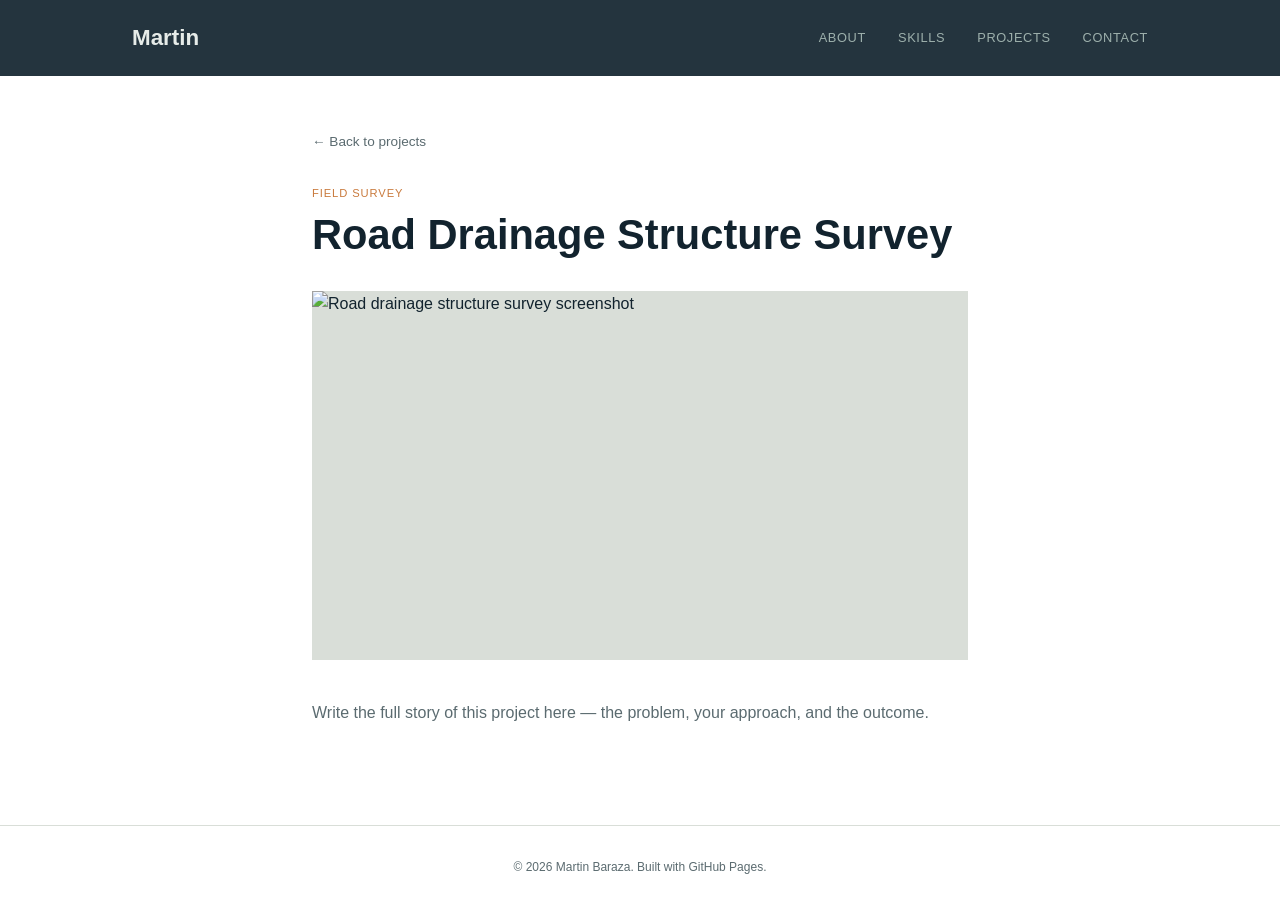
==== projects/drainage-survey.html @ 34f5ecbc "Full Portfolio hero, about, skills, projects, contact, 404 page" ====
<!DOCTYPE html>
<html lang="en">
<head>
  <meta charset="UTF-8">
  <meta name="viewport" content="width=device-width, initial-scale=1.0">
  <title>Road Drainage Structure Survey — Martin Baraza</title>
  <link rel="icon" href="../images/favicon.svg" type="image/svg+xml">
  <link rel="stylesheet" href="../css/style.css">
</head>
<body>

  <header class="site-nav">
    <div class="nav-inner">
      <a href="../index.html" class="nav-mark">Martin</a>
      <nav class="nav-links">
        <a href="../index.html#about">About</a>
        <a href="../index.html#skills">Skills</a>
        <a href="../index.html#projects">Projects</a>
        <a href="../index.html#contact">Contact</a>
      </nav>
    </div>
  </header>

  <main class="project-detail">

    <a href="../index.html#projects" class="back-link">← Back to projects</a>

    <p class="project-tag">Field Survey</p>
    <h1 class="project-detail-title">Road Drainage Structure Survey</h1>

    <div class="project-detail-thumb">
      <img src="../images/projects/drainage-survey.jpg" alt="Road drainage structure survey screenshot">
    </div>

    <div class="project-detail-body">
      <p>Write the full story of this project here — the problem, your approach, and the outcome.</p>
    </div>

  </main>

  <footer class="site-footer">
    <p>&copy; 2026 Martin Baraza. Built with GitHub Pages.</p>
  </footer>

</body>
</html>
---- css/style.css ----
@media (prefers-reduced-motion: reduce) {
  html {
    scroll-behavior: auto;
  }
}

html {
  scroll-behavior: smooth;
}

* {
  box-sizing: border-box;
  margin: 0;
  padding: 0;
}

body {
  font-family: -apple-system, sans-serif;
  color: #12232E;
  line-height: 1.6;
}

a {
  color: inherit;
}

section[id] {
  scroll-margin-top: 90px;
}

.site-nav {
  position: fixed;
  top: 0;
  left: 0;
  right: 0;
  z-index: 100;
  background: rgba(18, 35, 46, 0.92);
  backdrop-filter: blur(8px);
}

.nav-inner {
  max-width: 1080px;
  margin: 0 auto;
  padding: 1.25rem 2rem;
  display: flex;
  align-items: center;
  justify-content: space-between;
}

.nav-mark {
  font-size: 1.4rem;
  font-weight: 600;
  color: #E7ECE9;
  text-decoration: none;
}

.nav-links {
  display: flex;
  gap: 2rem;
}

.nav-links a {
  font-size: 0.8rem;
  letter-spacing: 0.05em;
  text-transform: uppercase;
  text-decoration: none;
  color: #9DB0AC;
}

.hero {
  min-height: 100vh;
  background: #12232E;
  display: flex;
  flex-direction: column;
  justify-content: center;
  padding: 6rem 2rem 2rem;
}

.coord-readout {
  font-size: 0.75rem;
  letter-spacing: 0.1em;
  color: #C97A3D;
  margin-bottom: 1.5rem;
}

.hero-name {
  font-size: clamp(3rem, 10vw, 6rem);
  line-height: 0.95;
  color: #E7ECE9;
  margin-bottom: 0.75rem;
}

.hero-role {
  font-size: clamp(1.1rem, 2vw, 1.4rem);
  font-weight: 600;
  color: #1E6E62;
  margin-bottom: 1.25rem;
}

.hero-line {
  max-width: 34rem;
  font-size: 1.05rem;
  color: #9DB0AC;
}

.about {
  max-width: 1080px;
  margin: 0 auto;
  padding: 5rem 2rem;
  display: flex;
  gap: 3rem;
}

.about-photo {
  width: 280px;
  flex-shrink: 0;
}

.about-photo img {
  width: 100%;
  aspect-ratio: 4 / 5;
  object-fit: cover;
  display: block;
}

.section-eyebrow {
  font-size: 0.8rem;
  letter-spacing: 0.1em;
  text-transform: uppercase;
  color: #C97A3D;
  margin-bottom: 1rem;
}

.about-heading {
  font-size: clamp(1.6rem, 3vw, 2.2rem);
  line-height: 1.25;
  margin-bottom: 1.5rem;
}

.about-text {
  color: #5B6B70;
  max-width: 38rem;
  margin-bottom: 1.25rem;
}

.fact-strip {
  display: flex;
  flex-wrap: wrap;
  gap: 1.5rem;
  margin-top: 2rem;
  padding-top: 2rem;
}

/* TODO: revisit mobile layout — photo size, nav spacing */
@media (max-width: 800px) {
  .about {
    flex-direction: column;
  }

  .about-photo {
    width: 200px;
  }

  .nav-links {
    gap: 1rem;
  }

  .nav-links a {
    font-size: 0.7rem;
  }

  .skills-grid {
    grid-template-columns: repeat(2, 1fr);
  }

  .projects-grid {
    grid-template-columns: 1fr;
  }
}

/* TODO: revisit contour line opacity/shape and scroll cue styling */
.hero {
  position: relative;
  overflow: hidden;
}

.contour-field {
  position: absolute;
  inset: 0;
  z-index: 0;
  opacity: 0.5;
}

.contour-field svg {
  width: 100%;
  height: 100%;
}

.contour {
  fill: none;
  stroke: #1E6E62;
  stroke-width: 1.2;
  opacity: 0.55;
}

.coord-readout,
.hero-name,
.hero-role,
.hero-line,
.scroll-cue {
  position: relative;
  z-index: 1;
}

.hero-line {
  margin-bottom: 3.5rem;
}

.scroll-cue {
  display: inline-flex;
  align-items: center;
  gap: 0.75rem;
  text-decoration: none;
  font-size: 0.68rem;
  letter-spacing: 0.15em;
  color: #9DB0AC;
}

.scroll-cue-line {
  width: 32px;
  height: 1px;
  background: #9DB0AC;
  position: relative;
  overflow: hidden;
}

.scroll-cue-line::after {
  content: '';
  position: absolute;
  left: -100%;
  top: 0;
  width: 100%;
  height: 100%;
  background: #C97A3D;
  animation: cue-slide 2.2s ease-in-out infinite;
}

@keyframes cue-slide {
  0% { left: -100%; }
  50% { left: 0%; }
  100% { left: 100%; }
}

.scale-bar {
  max-width: 1080px;
  margin: 0 auto;
  padding: 1.75rem 2rem;
  display: flex;
  align-items: center;
  gap: 1.25rem;
}

.scale-ticks {
  display: flex;
  max-width: 220px;
  flex: 1;
}

.scale-ticks span {
  flex: 1;
  height: 6px;
  border-left: 1px solid #12232E;
  border-right: 1px solid #12232E;
}

.scale-ticks span:nth-child(odd) {
  background: #12232E;
}

.scale-label {
  font-size: 0.65rem;
  letter-spacing: 0.1em;
  color: #5B6B70;
  white-space: nowrap;
}

.skills {
  max-width: 1080px;
  margin: 0 auto;
  padding: 5rem 2rem;
  border-top: 1px solid #D9DED8;
}

.skills-heading {
  font-size: clamp(1.6rem, 3vw, 2.2rem);
  line-height: 1.25;
  max-width: 30rem;
  margin-bottom: 3rem;
}

.skills-grid {
  display: grid;
  grid-template-columns: repeat(4, 1fr);
  gap: 2rem;
}

.skill-group-title {
  font-size: 0.85rem;
  letter-spacing: 0.05em;
  text-transform: uppercase;
  color: #1E6E62;
  margin-bottom: 1rem;
}

.skill-list {
  list-style: none;
}

.skill-list li {
  font-size: 0.9rem;
  color: #5B6B70;
  padding: 0.4rem 0;
  border-top: 1px solid #D9DED8;
}

.skill-list li:first-child {
  border-top: none;
}

.projects {
  max-width: 1080px;
  margin: 0 auto;
  padding: 5rem 2rem;
  border-top: 1px solid #D9DED8;
}

.projects-heading {
  font-size: clamp(1.6rem, 3vw, 2.2rem);
  line-height: 1.25;
  max-width: 30rem;
  margin-bottom: 3rem;
}

.projects-grid {
  display: grid;
  grid-template-columns: repeat(3, 1fr);
  gap: 2rem;
}

.project-card {
  text-decoration: none;
  color: inherit;
  display: block;
}

.project-thumb {
  width: 100%;
  aspect-ratio: 4 / 3;
  overflow: hidden;
  background: #D9DED8;
  margin-bottom: 1rem;
}

.project-thumb img {
  width: 100%;
  height: 100%;
  object-fit: cover;
  display: block;
  transition: transform 0.3s ease;
}

.project-card:hover .project-thumb img {
  transform: scale(1.04);
}

.project-tag {
  font-size: 0.7rem;
  letter-spacing: 0.08em;
  text-transform: uppercase;
  color: #C97A3D;
  margin-bottom: 0.5rem;
}

.project-title {
  font-size: 1.1rem;
  margin-bottom: 0.5rem;
}

.project-summary {
  font-size: 0.88rem;
  color: #5B6B70;
}

.contact {
  max-width: 1080px;
  margin: 0 auto;
  padding: 5rem 2rem 7rem;
  border-top: 1px solid #D9DED8;
}

.contact-heading {
  font-size: clamp(1.6rem, 3vw, 2.2rem);
  line-height: 1.25;
  max-width: 30rem;
  margin-bottom: 1rem;
}

.contact-line {
  color: #5B6B70;
  max-width: 32rem;
  margin-bottom: 2.5rem;
}

.contact-links {
  display: flex;
  gap: 2rem;
  flex-wrap: wrap;
}

.contact-link {
  font-size: 0.95rem;
  text-decoration: none;
  color: #12232E;
  border-bottom: 1px solid #C97A3D;
  padding-bottom: 3px;
  transition: color 0.2s ease;
}

.contact-link:hover {
  color: #C97A3D;
}

.site-footer {
  padding: 2rem;
  text-align: center;
  font-size: 0.75rem;
  color: #5B6B70;
  border-top: 1px solid #D9DED8;
}

.project-detail {
  max-width: 720px;
  margin: 0 auto;
  padding: 8rem 2rem 5rem;
}

.back-link {
  display: inline-block;
  font-size: 0.85rem;
  color: #5B6B70;
  text-decoration: none;
  margin-bottom: 2rem;
}

.project-detail-title {
  font-size: clamp(1.8rem, 4vw, 2.6rem);
  line-height: 1.15;
  margin: 0.5rem 0 2rem;
}

.project-detail-thumb {
  width: 100%;
  aspect-ratio: 16 / 9;
  overflow: hidden;
  background: #D9DED8;
  margin-bottom: 2.5rem;
}

.project-detail-thumb img {
  width: 100%;
  height: 100%;
  object-fit: cover;
  display: block;
}

.project-detail-body p {
  color: #5B6B70;
  margin-bottom: 1.25rem;
  max-width: 60rem;
}

.resume-link {
  display: inline-block;
  font-size: 0.85rem;
  color: #12232E;
  text-decoration: none;
  border-bottom: 1px solid #C97A3D;
  padding-bottom: 3px;
  transition: color 0.2s ease;
}

.resume-link:hover {
  color: #C97A3D;
}

.not-found {
  max-width: 720px;
  margin: 0 auto;
  padding: 10rem 2rem 6rem;
  text-align: center;
}

.not-found-title {
  font-size: clamp(4rem, 12vw, 8rem);
  color: #12232E;
  line-height: 1;
  margin: 1rem 0;
}

.not-found-line {
  color: #5B6B70;
  margin-bottom: 2rem;
}

.pin-graphic {
  width: 190px;
  height: 190px;
  margin: 0 auto 1rem;
  display: block;
}

.search-ring {
  transform-origin: center;
  animation: ring-spin 8s linear infinite;
}

@keyframes ring-spin {
  from { transform: rotate(0deg); }
  to { transform: rotate(360deg); }
}

@media (prefers-reduced-motion: reduce) {
  .search-ring {
    animation: none;
  }
}

.map-frame {
  display: inline-block;
  padding: 1.5rem;
  padding: 1.5rem;
  border: 1px solid #D9DED8;
  background-image:
    linear-gradient(#D9DED8 1px, transparent 1px),
    linear-gradient(90deg, #D9DED8 1px, transparent 1px);
  background-size: 20px 20px;
  background-position: center;
}

.pin-graphic {
  margin: 0;
}

.map-frame {
  position: relative;
}

.compass-rose {
  position: absolute;
  top: 10px;
  left: 12px;
  width: 48px;
  height: 48px;
}

.frame-coord {
  position: absolute;
  bottom: 10px;
  right: 12px;
  font-size: 0.6rem;
  letter-spacing: 0.03em;
  color: #5B6B70;
}
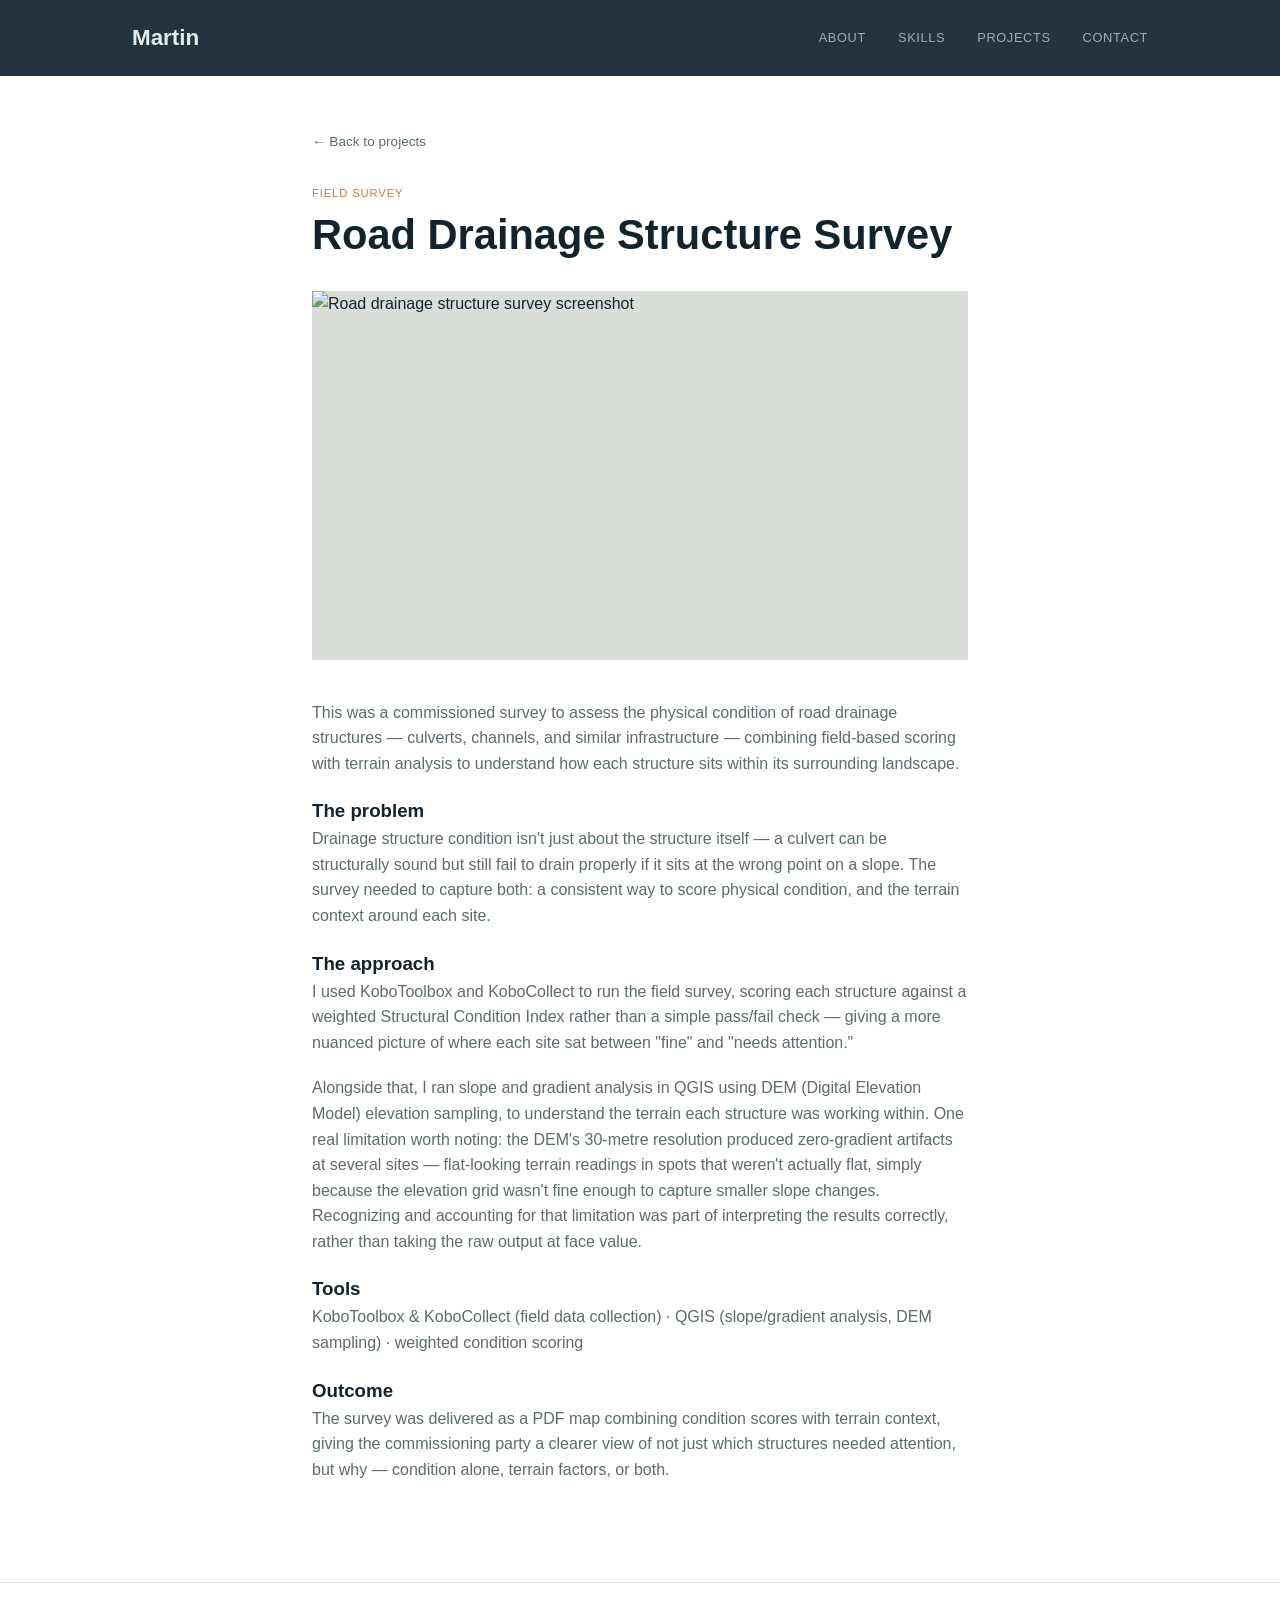
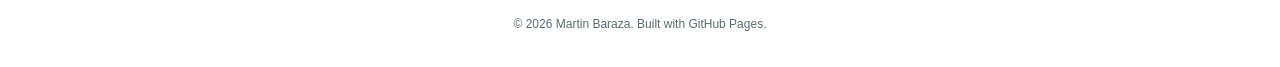
==== commit 5c67bed8: "Changes Add real content to NRW, leaks report, and drainage survey pages" ====
--- a/projects/drainage-survey.html
+++ b/projects/drainage-survey.html
@@ -33,7 +33,20 @@
     </div>
 
     <div class="project-detail-body">
-      <p>Write the full story of this project here — the problem, your approach, and the outcome.</p>
+      <p>This was a commissioned survey to assess the physical condition of road drainage structures — culverts, channels, and similar infrastructure — combining field-based scoring with terrain analysis to understand how each structure sits within its surrounding landscape.</p>
+
+      <h3>The problem</h3>
+      <p>Drainage structure condition isn't just about the structure itself — a culvert can be structurally sound but still fail to drain properly if it sits at the wrong point on a slope. The survey needed to capture both: a consistent way to score physical condition, and the terrain context around each site.</p>
+
+      <h3>The approach</h3>
+      <p>I used KoboToolbox and KoboCollect to run the field survey, scoring each structure against a weighted Structural Condition Index rather than a simple pass/fail check — giving a more nuanced picture of where each site sat between "fine" and "needs attention."</p>
+      <p>Alongside that, I ran slope and gradient analysis in QGIS using DEM (Digital Elevation Model) elevation sampling, to understand the terrain each structure was working within. One real limitation worth noting: the DEM's 30-metre resolution produced zero-gradient artifacts at several sites — flat-looking terrain readings in spots that weren't actually flat, simply because the elevation grid wasn't fine enough to capture smaller slope changes. Recognizing and accounting for that limitation was part of interpreting the results correctly, rather than taking the raw output at face value.</p>
+
+      <h3>Tools</h3>
+      <p>KoboToolbox &amp; KoboCollect (field data collection) · QGIS (slope/gradient analysis, DEM sampling) · weighted condition scoring</p>
+
+      <h3>Outcome</h3>
+      <p>The survey was delivered as a PDF map combining condition scores with terrain context, giving the commissioning party a clearer view of not just which structures needed attention, but why — condition alone, terrain factors, or both.</p>
     </div>
 
   </main>
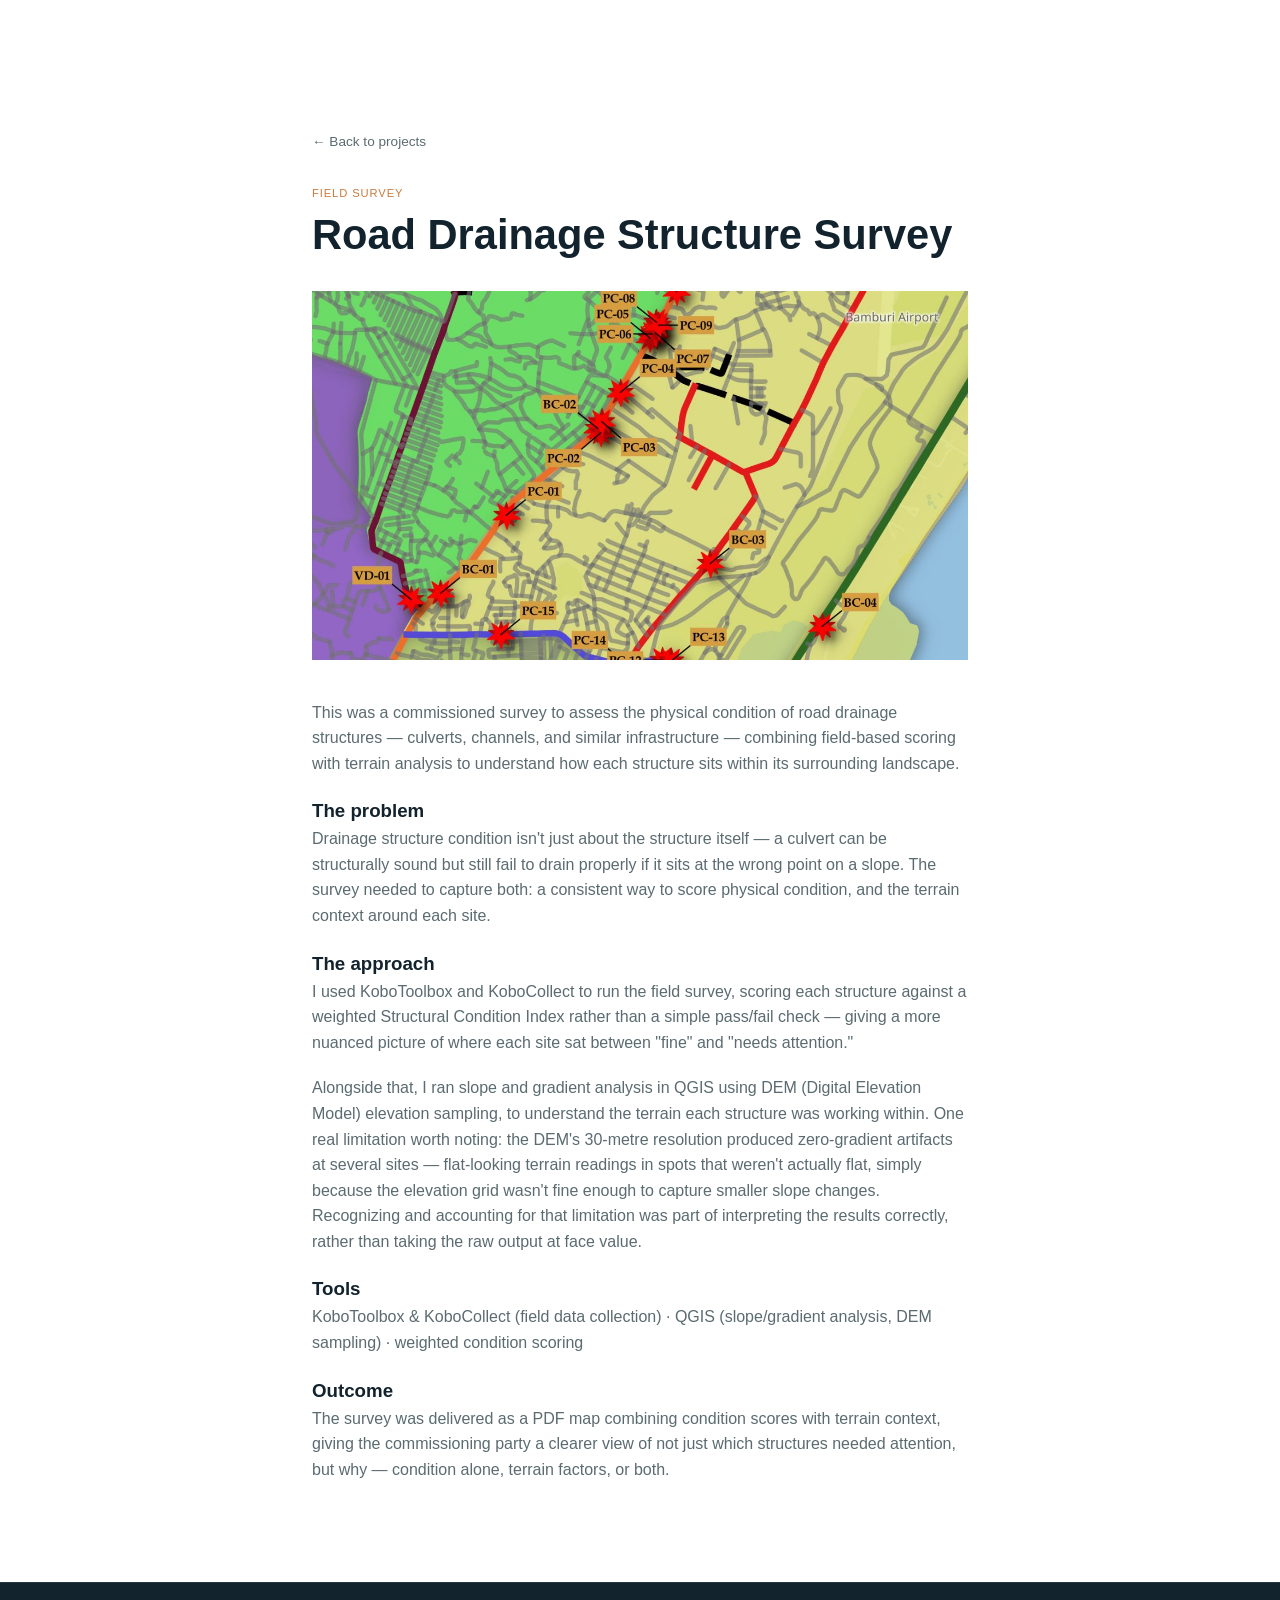
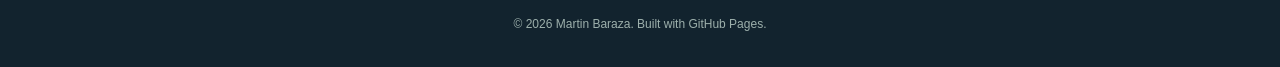
==== commit f6325e56: "9 Oct 2026 made changes in design, added new project data, routine cleaning" ====
--- a/projects/drainage-survey.html
+++ b/projects/drainage-survey.html
@@ -29,7 +29,7 @@
     <h1 class="project-detail-title">Road Drainage Structure Survey</h1>
 
     <div class="project-detail-thumb">
-      <img src="../images/projects/drainage-survey.jpg" alt="Road drainage structure survey screenshot">
+      <img src="../images/drainage-survey.jpg" alt="Road drainage structure survey project card">
     </div>
 
     <div class="project-detail-body">
--- a/css/style.css
+++ b/css/style.css
@@ -1,11 +1,11 @@
+html {
+  scroll-behavior: smooth;
+}
+
 @media (prefers-reduced-motion: reduce) {
   html {
     scroll-behavior: auto;
   }
-}
-
-html {
-  scroll-behavior: smooth;
 }
 
 * {
@@ -15,7 +15,7 @@
 }
 
 body {
-  font-family: -apple-system, sans-serif;
+  font-family: -apple-system, BlinkMacSystemFont, "Segoe UI", Roboto, "Helvetica Neue", Arial, sans-serif;
   color: #12232E;
   line-height: 1.6;
 }
@@ -26,25 +26,6 @@
 
 section[id] {
   scroll-margin-top: 90px;
-}
-
-.site-nav {
-  position: fixed;
-  top: 0;
-  left: 0;
-  right: 0;
-  z-index: 100;
-  background: rgba(18, 35, 46, 0.92);
-  backdrop-filter: blur(8px);
-}
-
-.nav-inner {
-  max-width: 1080px;
-  margin: 0 auto;
-  padding: 1.25rem 2rem;
-  display: flex;
-  align-items: center;
-  justify-content: space-between;
 }
 
 .nav-mark {
@@ -54,29 +35,30 @@
   text-decoration: none;
 }
 
-.nav-links {
-  display: flex;
-  gap: 2rem;
-}
-
 .nav-links a {
   font-size: 0.8rem;
   letter-spacing: 0.05em;
+  padding: 0 0.5em;
   text-transform: uppercase;
   text-decoration: none;
   color: #9DB0AC;
 }
 
 .hero {
+  position: relative;
   min-height: 100vh;
+  min-height: 100svh;
   background: #12232E;
   display: flex;
   flex-direction: column;
   justify-content: center;
   padding: 6rem 2rem 2rem;
+  overflow: hidden;
 }
 
 .coord-readout {
+  position: relative;
+  z-index: 1;
   font-size: 0.75rem;
   letter-spacing: 0.1em;
   color: #C97A3D;
@@ -84,13 +66,17 @@
 }
 
 .hero-name {
-  font-size: clamp(3rem, 10vw, 6rem);
+  position: relative;
+  z-index: 1;
+  font-size: clamp(2.5rem, 10vw, 6rem);
   line-height: 0.95;
   color: #E7ECE9;
   margin-bottom: 0.75rem;
 }
 
 .hero-role {
+  position: relative;
+  z-index: 1;
   font-size: clamp(1.1rem, 2vw, 1.4rem);
   font-weight: 600;
   color: #1E6E62;
@@ -98,6 +84,8 @@
 }
 
 .hero-line {
+  position: relative;
+  z-index: 1;
   max-width: 34rem;
   font-size: 1.05rem;
   color: #9DB0AC;
@@ -143,15 +131,6 @@
   margin-bottom: 1.25rem;
 }
 
-.fact-strip {
-  display: flex;
-  flex-wrap: wrap;
-  gap: 1.5rem;
-  margin-top: 2rem;
-  padding-top: 2rem;
-}
-
-/* TODO: revisit mobile layout — photo size, nav spacing */
 @media (max-width: 800px) {
   .about {
     flex-direction: column;
@@ -161,34 +140,16 @@
     width: 200px;
   }
 
-  .nav-links {
-    gap: 1rem;
-  }
-
   .nav-links a {
     font-size: 0.7rem;
   }
-
-  .skills-grid {
-    grid-template-columns: repeat(2, 1fr);
-  }
-
-  .projects-grid {
-    grid-template-columns: 1fr;
-  }
-}
-
-/* TODO: revisit contour line opacity/shape and scroll cue styling */
-.hero {
-  position: relative;
-  overflow: hidden;
 }
 
 .contour-field {
   position: absolute;
   inset: 0;
-  z-index: 0;
-  opacity: 0.5;
+  z-index: 1;
+  opacity: 0.35;
 }
 
 .contour-field svg {
@@ -284,6 +245,7 @@
   white-space: nowrap;
 }
 
+/* Skills Section Main Block */
 .skills {
   max-width: 1080px;
   margin: 0 auto;
@@ -291,40 +253,66 @@
   border-top: 1px solid #D9DED8;
 }
 
+/* Styled Eyebrow Badge */
+.skills .section-eyebrow {
+  display: inline-block;
+  font-size: 0.75rem;
+  letter-spacing: 0.12em;
+  text-transform: uppercase;
+  color: #C97A3D;
+  background: rgba(201, 122, 61, 0.08);
+  padding: 0.25rem 0.6rem;
+  border-radius: 4px;
+  border: 1px solid rgba(201, 122, 61, 0.2);
+  margin-bottom: 1.25rem;
+}
+
+/* Section Title */
 .skills-heading {
   font-size: clamp(1.6rem, 3vw, 2.2rem);
   line-height: 1.25;
-  max-width: 30rem;
-  margin-bottom: 3rem;
-}
-
+  max-width: 38rem;
+  margin-bottom: 3.5rem;
+  color: #12232E;
+}
+
+/* Grid Layout */
 .skills-grid {
   display: grid;
   grid-template-columns: repeat(4, 1fr);
-  gap: 2rem;
-}
-
+  gap: 2.5rem;
+}
+
+/* Technical Accent Headers */
 .skill-group-title {
-  font-size: 0.85rem;
-  letter-spacing: 0.05em;
+  font-size: 0.8rem;
+  letter-spacing: 0.08em;
   text-transform: uppercase;
   color: #1E6E62;
-  margin-bottom: 1rem;
-}
-
+  margin-bottom: 1.25rem;
+  display: flex;
+  align-items: center;
+  gap: 0.5rem;
+}
+
+.skill-group-title::before {
+  content: '▪';
+  color: #C97A3D;
+  font-size: 0.9rem;
+}
+
+/* Skill List Styling */
 .skill-list {
   list-style: none;
 }
 
 .skill-list li {
-  font-size: 0.9rem;
-  color: #5B6B70;
-  padding: 0.4rem 0;
+  font-size: 0.88rem;
+  color: #5B6B70;
+  padding: 0.55rem 0.6rem;
   border-top: 1px solid #D9DED8;
-}
-
-.skill-list li:first-child {
-  border-top: none;
+  border-left: 2px solid transparent;
+  transition: all 0.2s ease;
 }
 
 .projects {
@@ -334,6 +322,45 @@
   border-top: 1px solid #D9DED8;
 }
 
+/* Hover Interaction on List Items */
+.skill-list li:hover {
+  color: #12232E;
+  background-color: rgba(30, 110, 98, 0.06);
+  border-left-color: #1E6E62;
+  padding-left: 0.85rem;
+}
+
+/* Vertical Dividers for Desktop Views */
+@media (min-width: 801px) {
+  .skills-grid > div {
+    position: relative;
+  }
+
+  .skills-grid > div:not(:last-child)::after {
+    content: '';
+    position: absolute;
+    top: 0;
+    right: -1.25rem;
+    height: 100%;
+    width: 1px;
+    background: #D9DED8;
+  }
+}
+
+/* Mobile Responsive Grid */
+@media (max-width: 800px) {
+  .skills-grid {
+    grid-template-columns: repeat(2, 1fr);
+    gap: 2rem;
+  }
+}
+
+@media (max-width: 500px) {
+  .skills-grid {
+    grid-template-columns: 1fr;
+  }
+}
+
 .projects-heading {
   font-size: clamp(1.6rem, 3vw, 2.2rem);
   line-height: 1.25;
@@ -343,7 +370,7 @@
 
 .projects-grid {
   display: grid;
-  grid-template-columns: repeat(3, 1fr);
+  grid-template-columns: repeat(auto-fit, minmax(300px, 1fr));
   gap: 2rem;
 }
 
@@ -392,10 +419,19 @@
 }
 
 .contact {
-  max-width: 1080px;
-  margin: 0 auto;
-  padding: 5rem 2rem 7rem;
-  border-top: 1px solid #D9DED8;
+  position: relative;
+  overflow: hidden;
+  background: #12232E;
+  padding: 5rem max(2rem, calc((100% - 1080px) / 2)) 6rem;
+}
+
+.contact > *:not(.contour-field) {
+  position: relative;
+  z-index: 2;
+}
+
+.contact .contour-field {
+  pointer-events: none;
 }
 
 .contact-heading {
@@ -403,39 +439,71 @@
   line-height: 1.25;
   max-width: 30rem;
   margin-bottom: 1rem;
+  color: #E7ECE9;
 }
 
 .contact-line {
-  color: #5B6B70;
+  color: #9DB0AC;
   max-width: 32rem;
   margin-bottom: 2.5rem;
 }
 
 .contact-links {
   display: flex;
-  gap: 2rem;
+  gap: 1rem;
   flex-wrap: wrap;
-}
-
-.contact-link {
-  font-size: 0.95rem;
+  margin-bottom: 1.5rem;
+}
+
+.btn {
+  display: inline-block;
+  padding: 0.85rem 1.75rem;
+  border-radius: 4px;
+  font-size: 0.9rem;
+  font-weight: 600;
   text-decoration: none;
+  transition: background-color 0.2s ease, border-color 0.2s ease;
+}
+
+.btn-primary {
+  background: #C97A3D;
+  border: 1px solid #C97A3D;
   color: #12232E;
-  border-bottom: 1px solid #C97A3D;
-  padding-bottom: 3px;
-  transition: color 0.2s ease;
-}
-
-.contact-link:hover {
-  color: #C97A3D;
+}
+
+.btn-primary:hover {
+  background: #E08F50;
+  border-color: #E08F50;
+}
+
+.btn-ghost {
+  border: 1px solid #1E6E62;
+  color: #E7ECE9;
+}
+
+.btn-ghost:hover {
+  border-color: #E7ECE9;
+}
+
+.contact-address {
+  font-size: 0.85rem;
+  color: #9DB0AC;
+}
+
+@media (max-width: 600px) {
+  .contact-links .btn {
+    flex: 1 1 100%;
+    text-align: center;
+  }
 }
 
 .site-footer {
   padding: 2rem;
   text-align: center;
   font-size: 0.75rem;
-  color: #5B6B70;
-  border-top: 1px solid #D9DED8;
+  color: #9DB0AC;
+  background: #12232E;
+  border-top: 1px solid rgba(231, 236, 233, 0.1);
 }
 
 .project-detail {
@@ -481,16 +549,34 @@
 
 .resume-link {
   display: inline-block;
+  position: relative;
   font-size: 0.85rem;
   color: #12232E;
   text-decoration: none;
-  border-bottom: 1px solid #C97A3D;
   padding-bottom: 3px;
   transition: color 0.2s ease;
 }
 
+/* Static pseudo-element to build the customizable underline */
+.resume-link::after {
+  content: '';
+  position: absolute;
+  bottom: 0;
+  left: 0;
+  width: 100%;
+  height: 1px;
+  background-color: #C97A3D; /* Your accent amber color */
+  transform: scaleX(0.35);   /* Initial collapsed width */
+  transform-origin: center;    /* Animates from center */
+  transition: transform 0.3s ease-in-out, background-color 0.3s ease;
+}
+
 .resume-link:hover {
   color: #C97A3D;
+}
+
+.resume-link:hover::after {
+  transform: scaleX(1); /* Expands full width on hover */
 }
 
 .not-found {
@@ -515,7 +601,7 @@
 .pin-graphic {
   width: 190px;
   height: 190px;
-  margin: 0 auto 1rem;
+  margin: 0;
   display: block;
 }
 
@@ -537,7 +623,7 @@
 
 .map-frame {
   display: inline-block;
-  padding: 1.5rem;
+  position: relative;
   padding: 1.5rem;
   border: 1px solid #D9DED8;
   background-image:
@@ -547,14 +633,6 @@
   background-position: center;
 }
 
-.pin-graphic {
-  margin: 0;
-}
-
-.map-frame {
-  position: relative;
-}
-
 .compass-rose {
   position: absolute;
   top: 10px;
@@ -570,4 +648,199 @@
   font-size: 0.6rem;
   letter-spacing: 0.03em;
   color: #5B6B70;
+}
+
+.site-nav {
+  position: fixed;
+  top: 0;
+  left: 0;
+  width: 100%;
+  box-sizing: border-box;
+  z-index: 1000;
+  
+  /* Matches your page's dark background */
+  background-color: #12232E; 
+  backdrop-filter: blur(8px);
+
+  /* Initial hidden state */
+  opacity: 0;
+  visibility: hidden;
+  pointer-events: none;
+  transform: translateY(-10px);
+  transition: opacity 0.3s ease, transform 0.3s ease, visibility 0.3s;
+}
+
+/* Restores proper horizontal spacing */
+.site-nav .nav-inner {
+  max-width: 1200px;
+  margin: 0 auto;
+  padding: 1.25rem 2rem;
+  display: flex;
+  justify-content: space-between;
+  align-items: center;
+  box-sizing: border-box;
+}
+
+/* Links layout */
+.site-nav .nav-links {
+  display: flex;
+  gap: 2rem;
+}
+
+/* Visible state when scrolled to #about */
+.site-nav.visible {
+  opacity: 1;
+  visibility: visible;
+  pointer-events: auto;
+  transform: translateY(0);
+}
+
+/* Fact strip */
+.fact-strip {
+  display: grid;
+  grid-template-columns: repeat(3, 1fr);
+  gap: 1.5rem;
+  margin-top: 2rem;
+  padding-top: 1rem;
+}
+
+.fact-strip .fact {
+  display: flex;
+  flex-direction: column;
+  gap: 0.3rem;
+  padding-left: 1rem;
+  border-left: 2px solid #1E6E62;
+}
+
+.fact-num {
+  font-size: clamp(1.4rem, 2.6vw, 1.75rem);
+  font-weight: 700;
+  line-height: 1.1;
+  color: #1E6E62;
+}
+
+.fact-label {
+  font-size: 0.72rem;
+  font-weight: 600;
+  letter-spacing: 0.08em;
+  text-transform: uppercase;
+  color: #5B6B70;
+}
+
+@media (max-width: 600px) {
+  .fact-strip {
+    grid-template-columns: 1fr;
+    gap: 1.25rem;
+  }
+}
+
+/* Container for the background map in the Hero section */
+.hero-map-overlay {
+  position: absolute;
+  top: 0;
+  right: 0;
+  bottom: 0;
+  width: 50%; /* Extends over the right side */
+  pointer-events: none;
+  
+  background-image: url('../images/mombasadarkmap.jpg');
+  background-size: cover;
+  background-position: center right;
+  opacity: 0.8; /* High opacity so the dark image details pop */
+
+  /* Direct CSS mask to fade out the left edge smoothly */
+  mask-image: linear-gradient(to right, transparent 0%, #000 60%);
+  -webkit-mask-image: linear-gradient(to right, transparent 0%, #000 60%);
+}
+
+/* Remove or clear out the ::after pseudo-element so it doesn't block the image */
+.hero-map-overlay::after {
+  display: none;
+}
+
+.hero-map-overlay { z-index: 0; }
+
+@media (max-width: 800px) {
+  .site-nav .nav-inner { padding: 1rem 1.25rem; }
+  .site-nav .nav-links { gap: 1rem; }
+  .projects-grid { grid-template-columns: 1fr; }
+  .hero-map-overlay { width: 100%; opacity: 0.3; }
+}
+
+@media (max-width: 600px) {
+  .site-nav .nav-inner { flex-wrap: wrap; justify-content: center; gap: 0.5rem; }
+  .site-nav .nav-links { flex-wrap: wrap; justify-content: center; gap: 0.25rem 0.9rem; }
+  .nav-links a { padding: 0; }
+  .nav-mark { font-size: 1.1rem; }
+}
+
+@media (prefers-reduced-motion: reduce) {
+  .scroll-cue-line::after { animation: none; }
+}
+
+@media (max-width: 380px) {
+  .site-nav .nav-links { gap: 0.5rem; }
+  .nav-links a { letter-spacing: 0.02em; padding: 0; }
+}
+
+.projects-group + .projects-group { margin-top: 4rem; }
+
+.projects-group-title {
+  font-size: 0.8rem;
+  letter-spacing: 0.08em;
+  text-transform: uppercase;
+  color: #1E6E62;
+  margin-bottom: 1.5rem;
+  padding-bottom: 0.75rem;
+  border-bottom: 1px solid #D9DED8;
+}
+
+.services {
+  background: #F2F5F3;
+  padding: 5rem max(2rem, calc((100% - 1080px) / 2));
+}
+
+.service {
+  background: #FFFFFF;
+  border: 1px solid #D9DED8;
+  border-top: 3px solid #1E6E62;
+  border-radius: 6px;
+  padding: 1.75rem;
+}
+
+.service-num {
+  display: block;
+  font-size: 0.8rem;
+  font-weight: 700;
+  letter-spacing: 0.12em;
+  color: #C97A3D;
+  margin-bottom: 1rem;
+}
+
+.services-heading {
+  font-size: clamp(1.6rem, 3vw, 2.2rem);
+  line-height: 1.25;
+  max-width: 30rem;
+  margin-bottom: 3rem;
+}
+
+.services-grid {
+  display: grid;
+  grid-template-columns: repeat(3, 1fr);
+  gap: 2rem;
+  margin-bottom: 2.5rem;
+}
+
+.service-title {
+  font-size: 1.05rem;
+  margin-bottom: 0.5rem;
+}
+
+.service p {
+  font-size: 0.88rem;
+  color: #5B6B70;
+}
+
+@media (max-width: 800px) {
+  .services-grid { grid-template-columns: 1fr; }
 }
